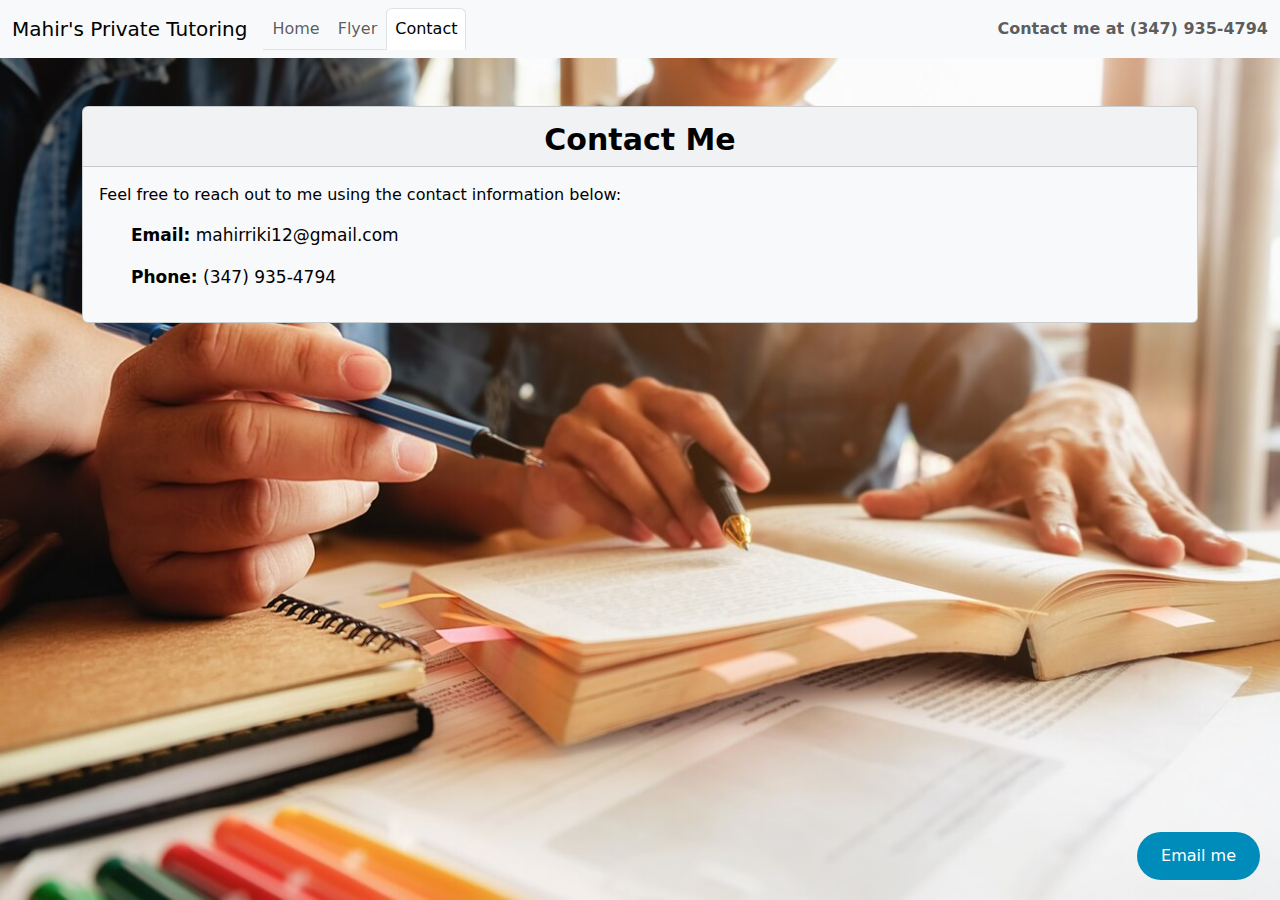
==== contact.html @ 2e6bdee6 "finished" ====
<!DOCTYPE html>
<html lang="en">
  <head>
    <meta charset="UTF-8" />
    <meta name="viewport" content="width=device-width, initial-scale=1"/>
    <title>Contact Me | Mahir's Private Tutoring</title>
    <style>
      body {
        background-image: url("img/backgroundimg.jpg");
        background-repeat: no-repeat;
        background-size: cover;
        min-height: 100vh;
      }
    </style>
    <link
      href="https://cdn.jsdelivr.net/npm/bootstrap@5.3.3/dist/css/bootstrap.min.css"
      rel="stylesheet"
      integrity="sha384-QWTKZyjpPEjISv5WaRU9OFeRpok6YctnYmDr5pNlyT2bRjXh0JMhjY6hW+ALEwIH"
      crossorigin="anonymous"
    />
    <link rel="stylesheet" href="src/styles.css"/>
  </head>
  <body>
    <!-- Navbar -->
    <nav class="navbar navbar-expand-lg bg-body-tertiary">
      <div class="container-fluid">
        <a class="navbar-brand">Mahir's Private Tutoring</a>
        <button
          class="navbar-toggler"
          type="button"
          data-bs-toggle="collapse"
          data-bs-target="#navbarText"
          aria-controls="navbarText"
          aria-expanded="false"
          aria-label="Toggle navigation"
        >
          <span class="navbar-toggler-icon"></span>
        </button>
        <div class="collapse navbar-collapse" id="navbarText">
          <ul class="navbar-nav nav-tabs me-auto mb-2 mb-lg-0">
            <li class="nav-item">
              <a class="nav-link" href="index.html">Home</a>
            </li>
            <li class="nav-item">
                <a class="nav-link" href="flyer.html">Flyer</a>
              </li>
            <li class="nav-item">
              <a class="nav-link active" aria-current="page" href="#">Contact</a>
            </li>
          </ul>
          <span class="navbar-text">
            <b>Contact me at (347) 935-4794</b>
          </span>
        </div>
      </div>
    </nav>
    <!-- end of Navbar -->

    <!-- main content -->
    <div class="container mt-5">
      <div class="card text-bg-light mb-3">
        <h5 style="font-size: 30px; text-align: center; padding-top: 15px;" class="card-header"><b>Contact Me</b></h5>
        <div class="card-body">
          <p>Feel free to reach out to me using the contact information below:</p>
            <ul style="font-size: 17px;">
              <p><b>Email:</b> mahirriki12@gmail.com</p>
              <p><b>Phone:</b> (347) 935-4794</p>
            </ul>
        </div>
      </div>
    </div>
    <!-- end of main content -->
    <script
      src="https://cdn.jsdelivr.net/npm/@popperjs/core@2.11.8/dist/umd/popper.min.js"
      integrity="sha384-I7E8VVD/ismYTF4hNIPjVp/Zjvgyol6VFvRkX/vR+Vc4jQkC+hVqc2pM8ODewa9r"
      crossorigin="anonymous"
    ></script>
    <script
      src="https://cdn.jsdelivr.net/npm/bootstrap@5.3.3/dist/js/bootstrap.min.js"
      integrity="sha384-0pUGZvbkm6XF6gxjEnlmuGrJXVbNuzT9qBBavbLwCsOGabYfZo0T0to5eqruptLy"
      crossorigin="anonymous"
    ></script>
    <a href="mailto:mahirriki12@gmail.com" class="float-email-button">Email me</a>
  </body>
</html>
---- src/styles.css ----
.float-email-button {
    position: fixed;
    bottom: 20px;
    right: 20px;
    background-color: #008CBA; 
    color: white;
    padding: 12px 24px;
    border: none;
    border-radius: 50px;
    text-align: center;
    text-decoration: none;
    display: inline-block;
    font-size: 16px;
    transition-duration: 0.4s;
    cursor: pointer;
  }
  
  .float-email-button:hover {
    background-color: white;
    color: black;
  }
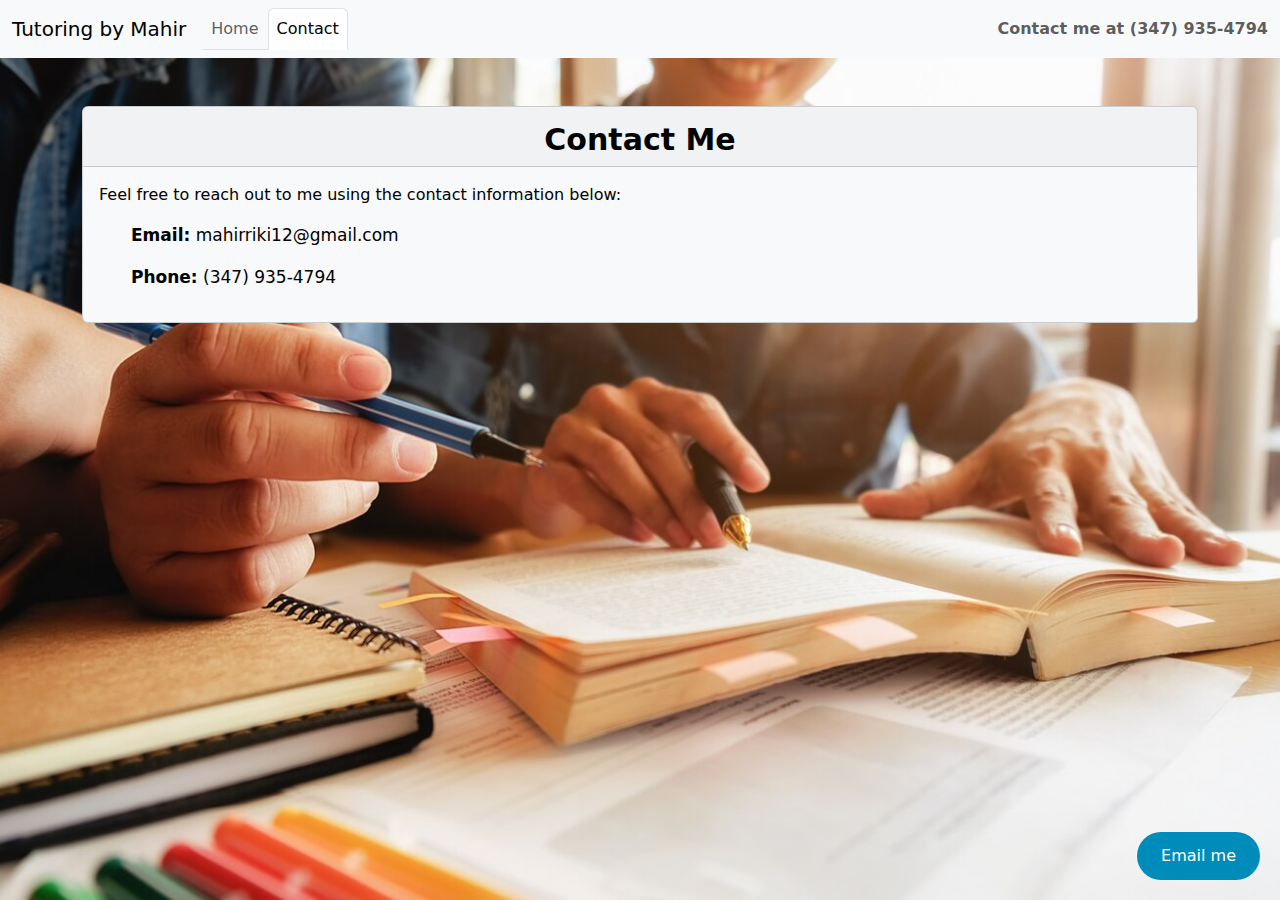
==== commit 562f23e2: "updated site" ====
--- a/contact.html
+++ b/contact.html
@@ -3,7 +3,7 @@
   <head>
     <meta charset="UTF-8" />
     <meta name="viewport" content="width=device-width, initial-scale=1"/>
-    <title>Contact Me | Mahir's Private Tutoring</title>
+    <title>Contact</title>
     <style>
       body {
         background-image: url("img/backgroundimg.jpg");
@@ -24,7 +24,7 @@
     <!-- Navbar -->
     <nav class="navbar navbar-expand-lg bg-body-tertiary">
       <div class="container-fluid">
-        <a class="navbar-brand">Mahir's Private Tutoring</a>
+        <a class="navbar-brand">Tutoring by Mahir</a>
         <button
           class="navbar-toggler"
           type="button"
@@ -41,9 +41,9 @@
             <li class="nav-item">
               <a class="nav-link" href="index.html">Home</a>
             </li>
-            <li class="nav-item">
+            <!-- <li class="nav-item">
                 <a class="nav-link" href="flyer.html">Flyer</a>
-              </li>
+              </li> -->
             <li class="nav-item">
               <a class="nav-link active" aria-current="page" href="#">Contact</a>
             </li>
